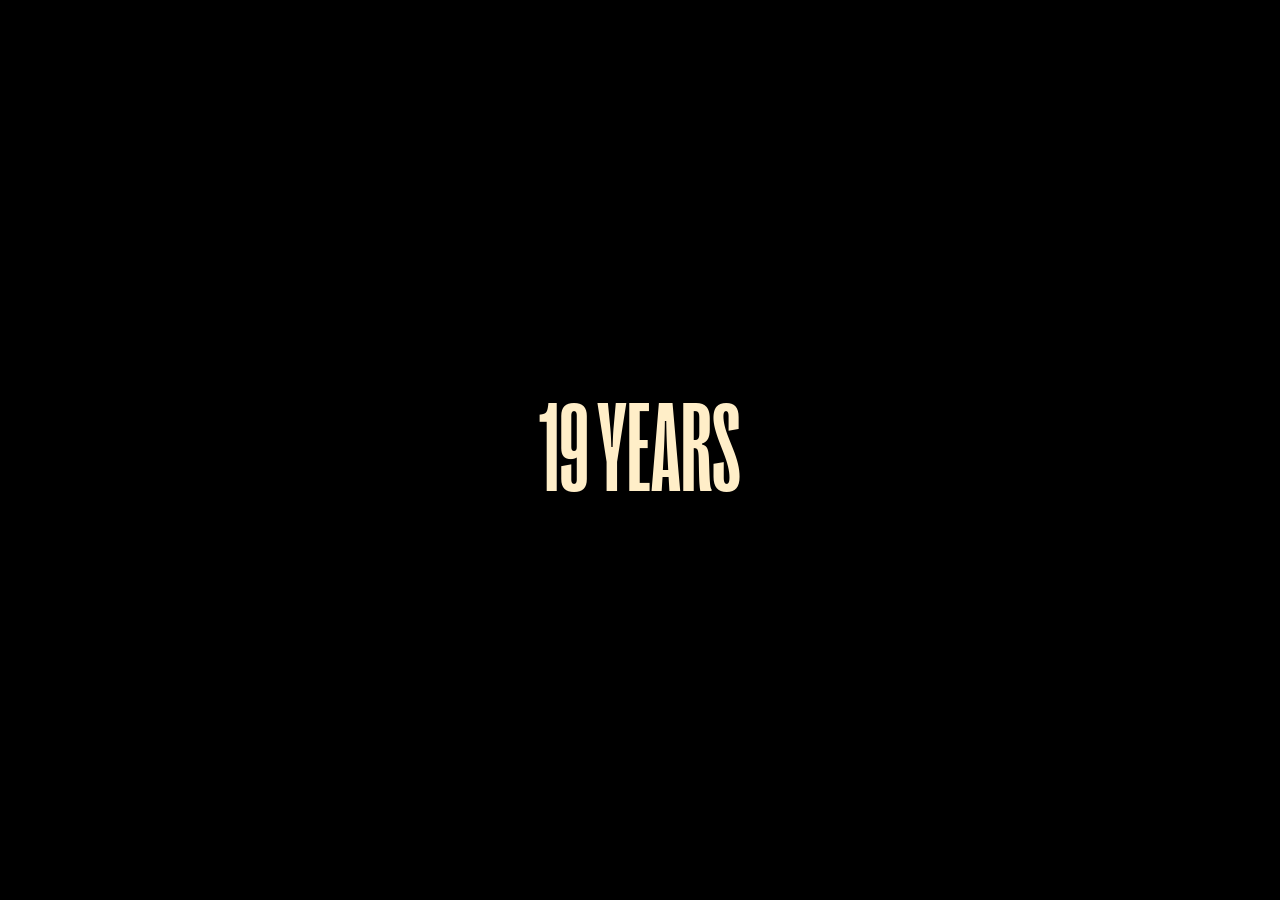
==== index.html @ 589e611d "Initial commit — Won J. You video archive Static portfolio site cataloging 20+ years of work as shor" ====
<!DOCTYPE html>
<html lang="en">
<head>
  <meta charset="UTF-8">
  <meta name="viewport" content="width=device-width, initial-scale=1">
  <title>Won J. You — Video Archive</title>
  <meta name="description" content="A video archive of work and play from Won J. You — twenty years of pixels in motion.">
  <link rel="icon" type="image/svg+xml" href="assets/favicon-mark.svg">
  <link rel="preload" href="fonts/PPRightGrotesk-TallBold.woff2" as="font" type="font/woff2" crossorigin>
  <link rel="stylesheet" href="styles/site.css">
</head>
<body class="is-intro">
  <a class="skip-link" href="#main">Skip to main</a>

  <!-- Full-bleed blurred background video (mirrors current center frame) -->
  <video class="bg-video" data-bg-video muted playsinline preload="none" loop disablepictureinpicture aria-hidden="true"></video>
  <div class="bg-noise" aria-hidden="true"></div>
  <div class="bg-vignette" aria-hidden="true"></div>

  <!-- Top chrome -->
  <header class="chrome chrome--top" role="banner">
    <div class="chrome__brand">
      <a class="brand" href="index.html" aria-label="Won J. You — home">
        <img class="brand__mark" src="assets/won-logo.svg" alt="Won J. You">
      </a>
    </div>
    <div class="filters" data-filters role="tablist" aria-label="Filter projects">
      <!-- populated by work.js -->
    </div>
  </header>

  <!-- Vertical scale markers (decorative) -->
  <div class="scale scale--left"  aria-hidden="true" data-scale-left></div>
  <div class="scale scale--right" aria-hidden="true" data-scale-right></div>

  <!-- Main viewport: SLIDER + LIST views -->
  <main id="main" class="stage" data-stage>

    <!-- SLIDER view (default) -->
    <section class="slider" data-slider data-view="slider">

      <!-- Tagline split — wraps the center frame -->
      <div class="tagline tagline--left"  aria-hidden="true">
        <span class="tagline__line">20+ Years</span>
      </div>
      <div class="tagline tagline--right" aria-hidden="true">
        <span class="tagline__line">In Motion</span>
      </div>

      <!-- Frame group: meta tightly stacked around the center video -->
      <div class="frame-group">
        <p class="frame-meta frame-meta--above" data-frame-kind></p>

        <button class="frame" type="button" data-frame aria-label="Open current project">
          <span class="frame__corner frame__corner--tl" aria-hidden="true"></span>
          <span class="frame__corner frame__corner--tr" aria-hidden="true"></span>
          <span class="frame__corner frame__corner--bl" aria-hidden="true"></span>
          <span class="frame__corner frame__corner--br" aria-hidden="true"></span>
          <video class="frame__video" data-frame-video muted playsinline preload="auto" loop disablepictureinpicture></video>
        </button>

        <p class="frame-meta frame-meta--below" data-frame-pagination>
          <span class="frame-meta__num"   data-frame-num>00.</span>
          <span class="frame-meta__title" data-frame-title></span>
          <span class="frame-meta__total" data-frame-total>.42</span>
        </p>
      </div>

      <!-- Floating prev thumb (top): poster always visible, video plays on hover -->
      <button class="floater floater--top" type="button" data-floater-prev aria-label="Previous project">
        <video class="floater__video" data-floater-prev-video muted playsinline preload="none" loop disablepictureinpicture></video>
      </button>

      <!-- Floating next thumb (bottom): same pattern -->
      <button class="floater floater--bottom" type="button" data-floater-next aria-label="Next project">
        <video class="floater__video" data-floater-next-video muted playsinline preload="none" loop disablepictureinpicture></video>
      </button>
    </section>

    <!-- LIST view (hidden until toggle) -->
    <section class="list" data-list data-view="list" hidden>
      <ol class="list__rows" data-list-rows></ol>
    </section>
  </main>

  <!-- Bottom chrome -->
  <footer class="chrome chrome--bottom" role="contentinfo">
    <div class="chrome__bl">
      <span class="chrome__copy">© <span data-current-year></span> Won J. You</span>
    </div>
    <div class="viewtoggle" data-view-toggle role="tablist" aria-label="View mode">
      <button class="viewtoggle__btn viewtoggle__btn--active" type="button" data-view-set="slider" role="tab" aria-selected="true">Slider</button>
      <span class="viewtoggle__sep">/</span>
      <button class="viewtoggle__btn" type="button" data-view-set="list" role="tab" aria-selected="false">List</button>
    </div>
  </footer>

  <!-- Modal player overlay -->
  <div class="modal" data-modal hidden aria-hidden="true" role="dialog" aria-modal="true" aria-labelledby="modal-title">
    <div class="modal__backdrop" data-modal-close></div>
    <div class="modal__panel" role="document">
      <header class="modal__head">
        <button class="modal__close" type="button" data-modal-close aria-label="Close">
          <svg viewBox="0 0 24 24" width="22" height="22" aria-hidden="true">
            <path d="M5 5 L19 19 M19 5 L5 19" stroke="currentColor" stroke-width="2" fill="none" stroke-linecap="square"/>
          </svg>
          <span>Close</span>
        </button>
        <h3 class="modal__title" id="modal-title" data-modal-title></h3>
        <p class="modal__pos">
          <span data-modal-num>00</span>
          <span class="modal__sep">/</span>
          <span data-modal-total>00</span>
        </p>
      </header>

      <div class="modal__stage">
        <span class="modal__corner modal__corner--tl" aria-hidden="true"></span>
        <span class="modal__corner modal__corner--tr" aria-hidden="true"></span>
        <span class="modal__corner modal__corner--bl" aria-hidden="true"></span>
        <span class="modal__corner modal__corner--br" aria-hidden="true"></span>
        <video class="modal__video" data-modal-video controls preload="auto" playsinline></video>
      </div>

      <p class="modal__desc" data-modal-desc></p>
      <nav class="modal__parts" data-modal-parts aria-label="Parts"></nav>

      <footer class="modal__foot">
        <button class="modal__nav modal__nav--prev" type="button" data-modal-prev>
          <span class="modal__nav-label">← Prev</span>
          <span class="modal__nav-title" data-modal-prev-title></span>
        </button>
        <p class="modal__hint"><kbd>Esc</kbd> close · <kbd>←</kbd> <kbd>→</kbd> parts · <kbd>[</kbd> <kbd>]</kbd> projects</p>
        <button class="modal__nav modal__nav--next" type="button" data-modal-next>
          <span class="modal__nav-label">Next →</span>
          <span class="modal__nav-title" data-modal-next-title></span>
        </button>
      </footer>
    </div>
  </div>

  <!-- Page-fade overlay (initial reveal) -->
  <div class="page-fade" data-page-fade aria-hidden="true"></div>

  <script src="scripts/vendor/gsap.min.js"></script>
  <script src="scripts/vendor/ScrollTrigger.min.js"></script>
  <script src="scripts/site.js" defer></script>
  <script src="scripts/work.js" defer></script>
</body>
</html>
---- styles/site.css ----
/* ============================================================
   Won J. You — Video Archive (Rebuild)
   Built on a subset of the Seventy-Seven design system.
   ============================================================ */

/* ---------- Webfonts ---------- */

@font-face {
  font-family: "PP Right Grotesk";
  src: url("../fonts/PPRightGrotesk-TallBold.woff2") format("woff2"),
       url("../fonts/PPRightGrotesk-TallBold.woff") format("woff");
  font-weight: 700;
  font-style: normal;
  font-display: swap;
}
@font-face { font-family: "Neue Haas Grotesk Display"; src: url("../fonts/NHaasGroteskDSPro-35XLt.otf") format("opentype"); font-weight: 300; font-style: normal; font-display: swap; }
@font-face { font-family: "Neue Haas Grotesk Display"; src: url("../fonts/NHaasGroteskDSPro-45Lt.otf") format("opentype"); font-weight: 350; font-style: normal; font-display: swap; }
@font-face { font-family: "Neue Haas Grotesk Display"; src: url("../fonts/NHaasGroteskDSPro-55Rg.otf") format("opentype"); font-weight: 400; font-style: normal; font-display: swap; }
@font-face { font-family: "Neue Haas Grotesk Display"; src: url("../fonts/NHaasGroteskDSPro-65Md.otf") format("opentype"); font-weight: 500; font-style: normal; font-display: swap; }
@font-face { font-family: "Neue Haas Grotesk Text"; src: url("../fonts/NHaasGroteskTXPro-55Rg.otf") format("opentype"); font-weight: 400; font-style: normal; font-display: swap; }
@font-face { font-family: "Neue Haas Grotesk Text"; src: url("../fonts/NHaasGroteskTXPro-65Md.otf") format("opentype"); font-weight: 500; font-style: normal; font-display: swap; }

/* ---------- Tokens ---------- */

:root {
  /* Color — warm palette */
  --bg:          #000000;
  --text:        #fffbf2;                    /* warm off-white */
  --text-muted:  rgba(255, 251, 242, 0.55);
  --text-faint:  rgba(255, 251, 242, 0.20);
  --rule:        rgba(255, 251, 242, 0.18);
  --rule-soft:   rgba(255, 251, 242, 0.08);
  --lemon:       #ffeec8;                    /* signature title color */
  --grey:        #bdbab3;                    /* warm muted grey */

  --font-display: "PP Right Grotesk", "Anton", "Bebas Neue", Impact, sans-serif;
  --font-sans:    "Neue Haas Grotesk Display", "Helvetica Neue", Helvetica, Arial, sans-serif;
  --font-text:    "Neue Haas Grotesk Text", "Neue Haas Grotesk Display", "Helvetica Neue", Helvetica, Arial, sans-serif;

  /* Type scale */
  --fs-mega:     clamp(80px, 14vw, 220px);   /* hero tagline split */
  --fs-h1:       clamp(48px, 6vw, 80px);     /* modal title */
  --fs-h2:       clamp(28px, 3vw, 40px);     /* secondary headings */
  --fs-body-lg:  22px;                        /* modal description */
  --fs-body:     16px;                        /* body, list items */
  --fs-mono:     11px;                        /* scale markers, mono labels */
  --fs-eyebrow:  10px;                        /* uppercase tracked */

  --ease-out:    cubic-bezier(0.25, 1, 0.5, 1);
  --ease-power3: cubic-bezier(0.16, 1, 0.3, 1);
  --dur-fast:    0.2s;
  --dur-base:    0.4s;
  --dur-slow:    0.8s;

  --sp-1:  4px;  --sp-2:  8px;  --sp-3:  12px; --sp-4:  16px;
  --sp-5:  24px; --sp-6:  32px; --sp-7:  48px; --sp-8:  64px;
  --sp-9:  96px; --sp-10: 128px;

  --max-w: 1440px;
  --pad-x: clamp(24px, 4vw, 80px);
}

/* ---------- Reset & defaults ---------- */

*, *::before, *::after { box-sizing: border-box; }
html, body { margin: 0; padding: 0; }
html {
  background: var(--bg);
  -webkit-font-smoothing: antialiased;
  -moz-osx-font-smoothing: grayscale;
  overflow-x: hidden;             /* hide intro slide-in overflow */
}
body {
  background: var(--bg);
  color: var(--text);
  font-family: var(--font-text);
  font-size: var(--fs-body);
  line-height: 1.5;
  overflow-x: hidden;
}
img, video { display: block; max-width: 100%; }
button { font: inherit; color: inherit; background: none; border: 0; cursor: pointer; padding: 0; }
a { color: inherit; text-decoration: none; transition: color var(--dur-base) var(--ease-out); }
ol, ul { list-style: none; margin: 0; padding: 0; }
::selection { background: var(--text); color: var(--bg); }

.skip-link {
  position: absolute; left: -9999px; top: 0;
  padding: 8px 12px;
  background: var(--text); color: var(--bg);
  font-family: var(--font-text);
  font-size: 13px; letter-spacing: 0.04em;
  z-index: 100;
}
.skip-link:focus { left: var(--pad-x); top: 12px; }

.sr-only {
  position: absolute;
  width: 1px; height: 1px;
  padding: 0; margin: -1px;
  overflow: hidden;
  clip: rect(0 0 0 0);
  white-space: nowrap;
  border: 0;
}

/* ---------- Nav ---------- */

.nav {
  position: sticky; top: 0; z-index: 30;
  display: flex; align-items: center; justify-content: space-between;
  padding: 18px var(--pad-x);
  background: transparent;
  transition: background-color var(--dur-base) var(--ease-out),
              border-color var(--dur-base) var(--ease-out);
}
.nav.is-pinned {
  background: var(--bg);
  border-bottom: 1px solid var(--rule-soft);
}
.nav__brand { display: inline-flex; align-items: center; }
.nav__logo  { width: auto; height: 26px; }
.nav__right { display: inline-flex; align-items: center; gap: 16px; }

.nav__pill {
  display: inline-flex; align-items: center; gap: 10px;
  padding: 10px 16px;
  border: 1px solid var(--rule);
  font-family: var(--font-text); font-weight: 500;
  font-size: 11px; letter-spacing: 0.22em; text-transform: uppercase;
  color: var(--text);
  transition: color var(--dur-base) var(--ease-out),
              border-color var(--dur-base) var(--ease-out),
              background-color var(--dur-base) var(--ease-out);
}
.nav__pill[aria-current="page"] {
  color: var(--bg);
  background: var(--text);
  border-color: var(--text);
}
.nav__pill-num   { color: var(--text-muted); }
.nav__pill[aria-current="page"] .nav__pill-num { color: rgba(0,0,0,0.55); }

.nav__back {
  display: inline-flex; align-items: center; gap: 10px;
  padding: 10px 0;
  font-family: var(--font-text); font-weight: 500;
  font-size: 11px; letter-spacing: 0.22em; text-transform: uppercase;
  color: var(--text);
}
.nav__back-arrow { width: 14px; height: 14px; transition: transform var(--dur-base) var(--ease-out); }
.nav__back:hover .nav__back-arrow { transform: translateX(-3px); }

/* ---------- Loading / error ---------- */

.loading {
  padding: var(--sp-9) var(--pad-x);
  text-align: center;
  color: var(--text-muted);
  font-family: var(--font-text);
  font-size: 13px; letter-spacing: 0.18em; text-transform: uppercase;
}

.error {
  padding: var(--sp-9) var(--pad-x);
  max-width: 640px; margin: 0 auto;
  text-align: center;
  color: var(--text-muted);
}
.error h2 {
  font-family: var(--font-display);
  text-transform: uppercase;
  font-size: clamp(28px, 4vw, 56px);
  line-height: 1; margin: 0 0 var(--sp-4) 0;
  color: var(--text);
}

/* ============================================================
   Homepage
   ============================================================ */

/* ---------- Full-bleed background video, noise, vignette ---------- */

.bg-video {
  position: fixed;
  inset: 0;
  width: 100%; height: 100%;
  object-fit: cover;
  z-index: 0;
  filter: blur(36px) brightness(0.55) saturate(1.1);
  transform: scale(1.1);   /* hide blurred edges */
  pointer-events: none;
  opacity: 0.85;
}

.bg-noise {
  position: fixed;
  inset: -20%;
  width: 140%; height: 140%;
  z-index: 1;
  pointer-events: none;
  opacity: 0.32;
  mix-blend-mode: overlay;
  background-image: url("data:image/svg+xml;utf8,<svg xmlns='http://www.w3.org/2000/svg' width='220' height='220'><filter id='n'><feTurbulence type='fractalNoise' baseFrequency='0.85' numOctaves='2' stitchTiles='stitch'/><feColorMatrix type='saturate' values='0'/><feComponentTransfer><feFuncR type='linear' slope='1.6' intercept='-0.3'/><feFuncG type='linear' slope='1.6' intercept='-0.3'/><feFuncB type='linear' slope='1.6' intercept='-0.3'/></feComponentTransfer></filter><rect width='100%25' height='100%25' filter='url(%23n)'/></svg>");
  background-size: 220px 220px;
  animation: bg-noise-shift 0.65s steps(6) infinite;
  will-change: transform;
}

@keyframes bg-noise-shift {
  0%   { transform: translate(0, 0); }
  10%  { transform: translate(-3%, 4%); }
  20%  { transform: translate(5%, -3%); }
  30%  { transform: translate(-4%, 4%); }
  40%  { transform: translate(3%, -5%); }
  50%  { transform: translate(-4%, 6%); }
  60%  { transform: translate(-7%, -3%); }
  70%  { transform: translate(2%, 3%); }
  80%  { transform: translate(3%, -5%); }
  90%  { transform: translate(0, 6%); }
  100% { transform: translate(-3%, 3%); }
}

.bg-vignette {
  position: fixed;
  inset: 0;
  z-index: 1;
  pointer-events: none;
  background:
    radial-gradient(ellipse at center, rgba(0,0,0,0) 30%, rgba(0,0,0,0.85) 100%);
}

/* In list-mode and modal-open states, drop the bg distractions. */
body.is-list .bg-video,
body.is-list .bg-noise,
body.is-modal .bg-video,
body.is-modal .bg-noise { opacity: 0; }
body.is-list .bg-vignette,
body.is-modal .bg-vignette { background: var(--bg); }

/* ---------- Top + Bottom chrome ---------- */

.chrome {
  position: fixed;
  left: 0; right: 0;
  z-index: 30;
  display: grid;
  align-items: center;
  padding: 22px clamp(20px, 3vw, 40px);
  pointer-events: none;
  font-family: var(--font-text);
  font-size: var(--fs-mono);
  letter-spacing: 0.22em;
  text-transform: uppercase;
}
.chrome > * { pointer-events: auto; }

.chrome--top {
  top: 0;
  display: flex;             /* override .chrome's `display: grid` */
  align-items: center;
  gap: 28px;
}
.chrome--bottom {
  bottom: 0;
  display: flex;
  align-items: center;
  gap: 28px;
}

/* Top-right filters get pushed to the far right with margin-left:auto */
.chrome--top .filters { margin-left: auto; }
/* Bottom-right viewtoggle pushed to the far right */
.chrome--bottom .viewtoggle { margin-left: auto; }

/* Brand — logo mark */
.brand { display: inline-flex; align-items: center; color: var(--text); }
.brand__mark {
  width: auto;
  height: 32px;
  display: block;
}

/* Center indicator */
.chrome__indicator {
  display: inline-flex; align-items: center; gap: 10px;
  margin: 0;
  color: var(--text-muted);
  justify-self: center;
}
.chrome__dot {
  display: inline-block; width: 6px; height: 6px;
  border-radius: 50%;
  background: var(--lemon);
}

/* Top-right nav */
.chrome__nav { justify-self: end; display: inline-flex; gap: 24px; }

.navlink {
  display: inline-flex; align-items: center; gap: 8px;
  color: var(--text-muted);
  transition: color var(--dur-base) var(--ease-out);
}
.navlink__dot {
  display: inline-block; width: 5px; height: 5px;
  border-radius: 50%;
  background: var(--lemon);
  opacity: 0;
  transition: opacity var(--dur-base) var(--ease-out);
}
.navlink--current { color: var(--lemon); }
.navlink--current .navlink__dot { opacity: 1; }
.navlink:hover { color: var(--lemon); }

/* Bottom-left: copyright + view toggle */
.chrome__bl, .chrome__br {
  display: inline-flex; align-items: center; gap: 24px;
}
.chrome__bl { justify-self: start; }
.chrome__br { justify-self: end; flex-direction: row-reverse; }

.chrome__copy { color: var(--text-muted); }

.viewtoggle { display: inline-flex; align-items: center; gap: 8px; }
.viewtoggle__btn {
  font: inherit;
  letter-spacing: inherit;
  text-transform: inherit;
  color: var(--text-muted);
  padding: 4px 0;
  border-bottom: 1px solid transparent;
  transition: color var(--dur-base) var(--ease-out), border-color var(--dur-base) var(--ease-out);
}
.viewtoggle__btn--active { color: var(--lemon); border-bottom-color: var(--lemon); }
.viewtoggle__btn:hover   { color: var(--lemon); }
.viewtoggle__sep { color: var(--text-faint); }

.chrome__credits {
  color: var(--text-muted);
  border-bottom: 1px solid transparent;
  padding-bottom: 2px;
  transition: color var(--dur-base) var(--ease-out), border-color var(--dur-base) var(--ease-out);
}
.chrome__credits:hover { color: var(--lemon); border-bottom-color: var(--lemon); }

/* ---------- Vertical scale markers ---------- */

.scale {
  position: fixed;
  top: 0; bottom: 0;
  width: auto;
  z-index: 5;
  pointer-events: none;
  font-family: var(--font-text);
  font-size: 9px;
  letter-spacing: 0.18em;
  color: rgba(255, 251, 242, 0.10);   /* ~half of --text-faint for a quieter scale */
  font-variant-numeric: tabular-nums;
  display: flex; flex-direction: column; justify-content: space-between;
  padding: 0;                   /* fully flush; first at top, last at bottom of viewport */
  overflow: hidden;
  user-select: none;
}
.scale--left  { left: 0;  align-items: flex-start; }
.scale--right { right: 0; align-items: flex-end; }

.scale__num {
  display: block;
  line-height: 1;
  /* no margin — parent's justify-content:space-between distributes the 78 markers evenly */
}

/* ---------- Stage (slider + list container) ---------- */

.stage {
  position: relative;
  min-height: 100vh;
  z-index: 2;
}

/* ---------- Slider view ---------- */

.slider {
  position: relative;
  min-height: 100vh;
  display: grid;
  align-items: center;
  justify-items: center;
  padding: 120px 0;
  z-index: 2;
}
.slider[hidden] { display: none; }

/* Tagline split — each half spans from viewport edge to (frame_edge - gap).
   The .tagline__line inside is text-aligned toward the frame, and JS (fitTagline)
   sizes the font so the text fills its container width exactly — no negative space. */
.tagline {
  --frame-w: clamp(380px, 38vw, 640px);
  --frame-half-w: calc(var(--frame-w) / 2);
  --frame-gap: 12px;
  position: absolute;
  top: 50%;
  transform: translateY(-50%);
  font-family: var(--font-display);
  font-weight: 700;
  line-height: 0.86;
  letter-spacing: 0.005em;
  text-transform: uppercase;
  color: var(--lemon);
  pointer-events: none;
  width: calc(50% - var(--frame-half-w) - var(--frame-gap));
  white-space: nowrap;
  overflow: hidden;
}
.tagline--left  { left: 0;  text-align: right; }
.tagline--right { right: 0; text-align: left; }

/* Intro counter mode: left tagline temporarily spans the viewport with centered text */
.tagline--left.is-centering {
  left: 0;
  right: 0;
  width: auto;
  text-align: center;
}
.tagline__line {
  display: inline-block;
  /* font-size set by fitTagline() in work.js to fill the container width */
  font-size: 100px;
}

/* Center frame with corner brackets */
.frame {
  position: relative;
  z-index: 2;
  width: clamp(380px, 38vw, 640px);
  aspect-ratio: 16 / 10;
  background: #0a0a0a;
  overflow: visible;
  display: block;
  cursor: pointer;
}

.frame__corner {
  position: absolute;
  width: 22px; height: 22px;
  border: 1px solid var(--lemon);
  z-index: 3;
  pointer-events: none;
}
.frame__corner--tl { top: -10px;    left: -10px;    border-right: 0; border-bottom: 0; }
.frame__corner--tr { top: -10px;    right: -10px;   border-left: 0;  border-bottom: 0; }
.frame__corner--bl { bottom: -10px; left: -10px;    border-right: 0; border-top: 0; }
.frame__corner--br { bottom: -10px; right: -10px;   border-left: 0;  border-top: 0; }

.frame__video {
  width: 100%; height: 100%;
  object-fit: cover;
  display: block;
}

/* Frame group: meta stacked tight around the center video. */
.frame-group {
  position: relative;
  z-index: 2;
  display: flex;
  flex-direction: column;
  align-items: center;
  gap: 14px;
}

.frame-meta {
  font-family: var(--font-text);
  font-size: var(--fs-mono);
  letter-spacing: 0.22em;
  text-transform: uppercase;
  margin: 0;
  color: var(--text-muted);
  white-space: nowrap;
}
.frame-meta--below {
  display: inline-flex; align-items: center; gap: 16px;
}
.frame-meta__num   { font-variant-numeric: tabular-nums; }
.frame-meta__title { color: var(--text); font-weight: 500; }
.frame-meta__total { font-variant-numeric: tabular-nums; }

/* Floating prev/next thumbs — half off-viewport at rest (top one peeks down, bottom one peeks up).
   On hover/focus, slide fully into view.
   CSS `translate` owns BOTH horizontal centering (-50%) and the vertical peek offset, so GSAP's
   scroll-transition `y` tweens (which write to the `transform` property) compose without conflict.
   Poster shows immediately (cheap), video loads + plays on hover (preload="none"). */
.floater {
  position: fixed;
  width: clamp(200px, 18vw, 300px);
  aspect-ratio: 16 / 10;
  background: #0a0a0a;
  overflow: hidden;
  cursor: pointer;
  display: block;
  z-index: 4;
  border: 0;
  padding: 0;
  left: 50%;
  opacity: 0.55;
  transition: opacity var(--dur-base) var(--ease-out),
              translate var(--dur-base) var(--ease-out);
}
.floater:hover,
.floater:focus-visible { opacity: 1; }

.floater--top    { top: 0;    translate: -50% -50%; }
.floater--bottom { bottom: 0; translate: -50%  50%; }

.floater--top:hover,
.floater--top:focus-visible,
.floater--bottom:hover,
.floater--bottom:focus-visible { translate: -50% 0; }

/* During the intro animation, force floaters fully transparent and disable their
   opacity transition. Otherwise GSAP's Phase-7 from-tween (opacity:0) would trigger
   the CSS transition (0.55 → 0), briefly flashing the floater visible while the
   page-fade overlay fades out. The is-intro class is removed in JS when the intro
   timeline completes. */
body.is-intro .floater { opacity: 0; transition: none; }

.floater__video {
  width: 100%; height: 100%;
  object-fit: cover;
  display: block;
  background: #0a0a0a;
}

/* Crossfade helper class — used by JS during slider advance */
.is-fading { opacity: 0; transition: opacity var(--dur-fast) var(--ease-out); }

/* ---------- Filter chips (stacked vertically, right-aligned) ---------- */

.filters {
  display: flex;
  flex-direction: column;
  align-items: flex-end;
  gap: 4px;
  line-height: 1.4;
}

.filter {
  display: inline-flex; align-items: center; gap: 8px;
  font: inherit;
  letter-spacing: inherit;
  text-transform: inherit;
  color: var(--text-muted);
  background: transparent;
  border: 0;
  padding: 0;
  cursor: pointer;
  transition: color var(--dur-base) var(--ease-out);
}
.filter__dot {
  display: inline-block; width: 5px; height: 5px;
  border-radius: 50%;
  background: var(--lemon);
  opacity: 0;
  transition: opacity var(--dur-base) var(--ease-out);
}
.filter--active        { color: var(--lemon); }
.filter--active .filter__dot { opacity: 1; }
.filter:hover          { color: var(--lemon); }
.filter__count         { color: var(--text-faint); margin-left: 4px; }

/* ---------- List view ---------- */

.list {
  position: relative;
  min-height: 100vh;
  padding: 120px clamp(40px, 8vw, 120px);
  display: block;
}
.list[hidden] { display: none; }

.list__rows {
  border-top: 1px solid var(--rule);
  margin: 0;
  padding: 0;
  list-style: none;
}

.list__row {
  border-bottom: 1px solid var(--rule);
  position: relative;
}
.list__btn {
  width: 100%;
  display: grid;
  grid-template-columns: 60px 1fr 120px 240px;
  align-items: center;
  gap: 24px;
  padding: 22px 0;
  text-align: left;
  background: transparent;
  border: 0;
  color: var(--text);
  cursor: pointer;
  font: inherit;
  transition: padding-left var(--dur-base) var(--ease-out);
}
.list__btn:hover { padding-left: 8px; }
.list__num {
  font-family: var(--font-text);
  font-size: var(--fs-mono);
  letter-spacing: 0.22em; text-transform: uppercase;
  color: var(--text-muted);
  font-variant-numeric: tabular-nums;
  transition: color var(--dur-base) var(--ease-out);
}
.list__btn:hover .list__num { color: var(--lemon); }
.list__title {
  font-family: var(--font-display);
  font-weight: 700;
  font-size: clamp(28px, 3.4vw, 48px);
  letter-spacing: 0.005em;
  line-height: 1;
  text-transform: uppercase;
  margin: 0;
  transition: color var(--dur-base) var(--ease-out);
}
.list__btn:hover .list__title { color: var(--lemon); }
.list__kind {
  font-family: var(--font-text);
  font-size: var(--fs-mono);
  letter-spacing: 0.22em; text-transform: uppercase;
  color: var(--text-muted);
}
.list__media {
  position: relative;
  aspect-ratio: 16 / 10;
  background: #0a0a0a;
  overflow: hidden;
}
.list__video {
  position: absolute; inset: 0;
  width: 100%; height: 100%;
  object-fit: cover;
  filter: grayscale(100%);
  transition: filter var(--dur-slow) var(--ease-out);
}
.list__btn:hover .list__video { filter: grayscale(0%); }

@media (max-width: 900px) {
  .list__btn      { grid-template-columns: 40px 1fr 80px; gap: 16px; }
  .list__media    { display: none; }
}

/* ---------- Modal player ---------- */

.modal {
  position: fixed; inset: 0; z-index: 50;
  display: flex; align-items: center; justify-content: center;
  padding: clamp(16px, 4vw, 56px);
  opacity: 0;
  transition: opacity var(--dur-base) var(--ease-out);
}
.modal[hidden] { display: none; }
.modal.is-open { opacity: 1; }

.modal__backdrop {
  position: absolute; inset: 0;
  background: rgba(0, 0, 0, 0.92);
  backdrop-filter: blur(16px);
  -webkit-backdrop-filter: blur(16px);
}

.modal__panel {
  position: relative;
  width: min(1280px, 100%);
  max-height: calc(100vh - 32px);
  display: flex; flex-direction: column;
  background: var(--bg);
  color: var(--text);
  padding: 24px clamp(24px, 4vw, 56px);
  opacity: 0;
  transform: scale(0.95);
  transition: opacity var(--dur-base) var(--ease-out), transform var(--dur-base) var(--ease-out);
}
.modal.is-open .modal__panel { opacity: 1; transform: scale(1); }

.modal__head {
  display: grid;
  grid-template-columns: auto 1fr auto;
  align-items: center;
  gap: 24px;
  padding-bottom: 16px;
  border-bottom: 1px solid var(--rule);
  font-family: var(--font-text);
  font-size: var(--fs-mono);
  letter-spacing: 0.22em; text-transform: uppercase;
  color: var(--text-muted);
}
.modal__close {
  display: inline-flex; align-items: center; gap: 10px;
  color: var(--text);
  transition: color var(--dur-base) var(--ease-out);
}
.modal__close:hover { color: var(--lemon); }
.modal__close svg { width: 16px; height: 16px; }

.modal__title {
  font-family: var(--font-display);
  font-weight: 700;
  font-size: var(--fs-h1);
  text-transform: uppercase;
  letter-spacing: 0.005em;
  line-height: 0.95;
  color: var(--lemon);
  margin: 0;
  text-align: center;
}

.modal__pos {
  margin: 0;
  display: inline-flex; gap: 6px;
  font-variant-numeric: tabular-nums;
}
.modal__sep { color: var(--text-faint); }

.modal__stage {
  position: relative;
  margin: 24px 0;
  background: #000;
  aspect-ratio: 16 / 9;
  max-height: calc(100vh - 320px);
  display: flex; align-items: center; justify-content: center;
}
.modal__corner {
  position: absolute;
  width: 18px; height: 18px;
  border: 1px solid var(--lemon);
  pointer-events: none;
}
.modal__corner--tl { top: -10px; left: -10px; border-right: 0; border-bottom: 0; }
.modal__corner--tr { top: -10px; right: -10px; border-left: 0; border-bottom: 0; }
.modal__corner--bl { bottom: -10px; left: -10px; border-right: 0; border-top: 0; }
.modal__corner--br { bottom: -10px; right: -10px; border-left: 0; border-top: 0; }
.modal__video {
  width: 100%; height: 100%;
  object-fit: contain;
  background: #000;
}

.modal__desc {
  margin: 0 0 16px 0;
  font-family: var(--font-sans);
  font-size: var(--fs-body-lg);
  line-height: 1.4;
  color: var(--text);
  max-width: 64ch;
}

.modal__parts { display: flex; gap: 8px; flex-wrap: wrap; margin: 0 0 16px 0; }
.modal__part {
  font-family: var(--font-text); font-weight: 500;
  font-size: 11px; letter-spacing: 0.18em; text-transform: uppercase;
  padding: 8px 14px;
  border: 1px solid var(--rule);
  background: transparent;
  color: var(--text-muted);
  cursor: pointer;
  transition: color var(--dur-base) var(--ease-out),
              border-color var(--dur-base) var(--ease-out),
              background-color var(--dur-base) var(--ease-out);
}
.modal__part:hover { color: var(--text); border-color: var(--text); }
.modal__part.is-active {
  color: var(--bg); background: var(--lemon); border-color: var(--lemon);
}

.modal__foot {
  display: grid;
  grid-template-columns: 1fr auto 1fr;
  align-items: center;
  gap: 24px;
  padding-top: 16px;
  border-top: 1px solid var(--rule);
}

.modal__nav {
  display: flex; flex-direction: column; gap: 4px;
  background: transparent; border: 0;
  color: var(--text);
  cursor: pointer;
  font: inherit;
  text-align: left;
}
.modal__nav--next { text-align: right; }
.modal__nav-label {
  font-family: var(--font-text);
  font-size: var(--fs-mono);
  letter-spacing: 0.22em;
  text-transform: uppercase;
  color: var(--text-muted);
}
.modal__nav-title {
  font-family: var(--font-display);
  font-weight: 700;
  text-transform: uppercase;
  letter-spacing: 0.005em;
  font-size: clamp(16px, 1.6vw, 22px);
  line-height: 1;
  transition: color var(--dur-base) var(--ease-out);
}
.modal__nav:hover .modal__nav-title { color: var(--lemon); }

.modal__hint {
  font-family: var(--font-text);
  font-size: 10px;
  letter-spacing: 0.18em;
  text-transform: uppercase;
  color: var(--text-faint);
  margin: 0;
}
.modal__hint kbd {
  font-family: var(--font-text);
  border: 1px solid var(--rule);
  padding: 2px 6px;
  margin: 0 2px;
  font-size: 10px;
}

@media (max-width: 720px) {
  .modal__hint { display: none; }
}

/* ---------- Page fade (initial reveal only) ---------- */

.page-fade {
  position: fixed; inset: 0; z-index: 200;
  background: var(--bg);
  pointer-events: none;
  opacity: 1;
  transition: opacity 0.5s var(--ease-out);
}
.page-fade.is-hidden { opacity: 0; pointer-events: none; }
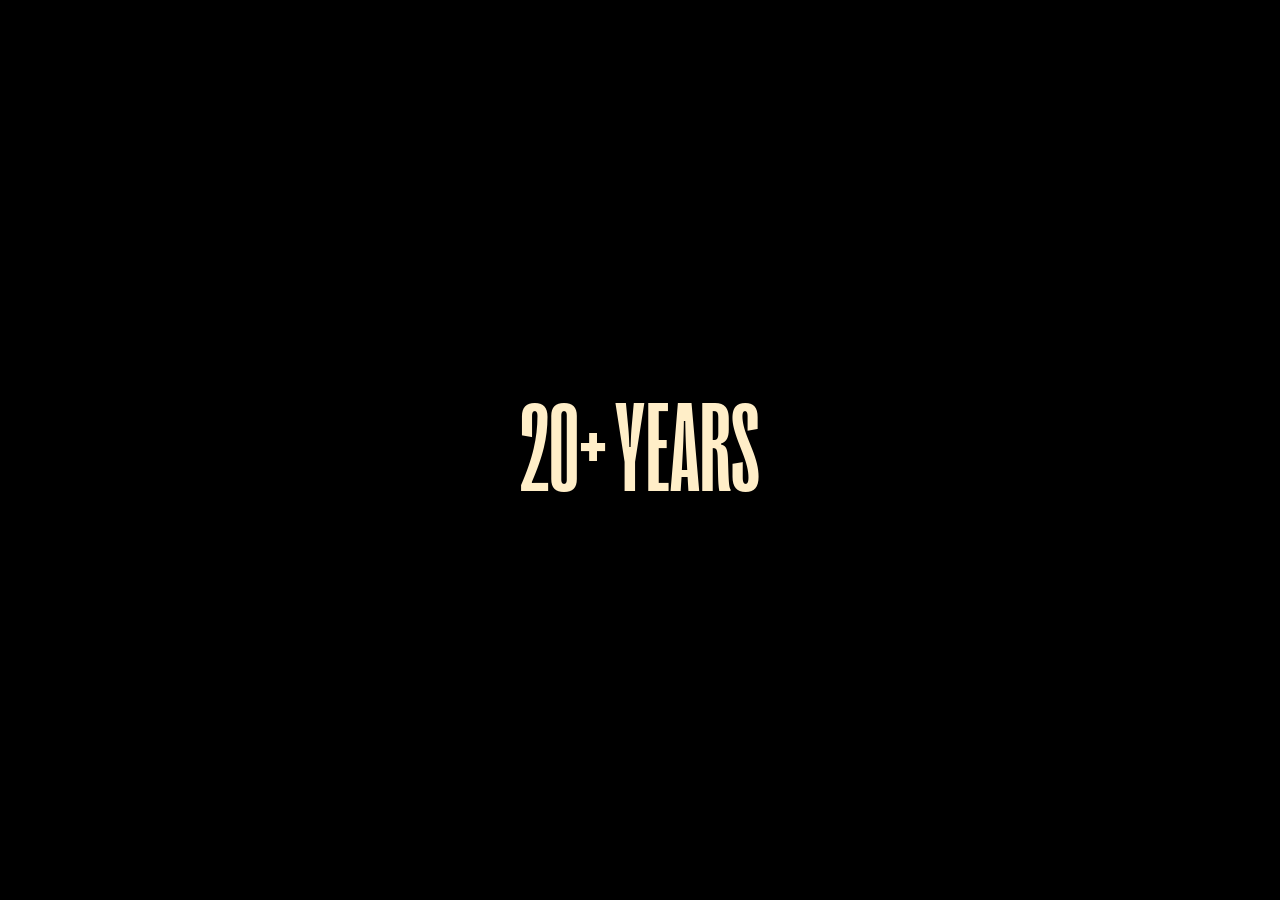
==== commit 9b3c6cc8: "Lock the slider to the viewport on mobile; add swipe, spinner, new projects Mobile portrait picked u" ====
--- a/index.html
+++ b/index.html
@@ -119,6 +119,7 @@
         <span class="modal__corner modal__corner--tr" aria-hidden="true"></span>
         <span class="modal__corner modal__corner--bl" aria-hidden="true"></span>
         <span class="modal__corner modal__corner--br" aria-hidden="true"></span>
+        <div class="modal__spinner" data-modal-spinner aria-hidden="true"></div>
         <video class="modal__video" data-modal-video controls preload="auto" playsinline></video>
       </div>
 
--- a/styles/site.css
+++ b/styles/site.css
@@ -68,7 +68,17 @@
   background: var(--bg);
   -webkit-font-smoothing: antialiased;
   -moz-osx-font-smoothing: grayscale;
-  overflow-x: hidden;             /* hide intro slide-in overflow */
+  /* The archive is a fixed, viewport-sized shell — the document itself never
+     scrolls. On mobile that matters twice over: `100vh` is the *large* viewport
+     (toolbars hidden), so a 100vh-tall document is always taller than what's
+     actually visible and the page picks up a phantom scroll equal to the URL
+     bar's height. That phantom scroll is what shifts the page vertically at the
+     start of a swipe. Locking the document removes it; the list view gets its
+     own scroll container instead. `overscroll-behavior: none` additionally kills
+     rubber-band bounce and pull-to-refresh, so a swipe moves nothing at all. */
+  height: 100%;
+  overflow: hidden;               /* also hides intro slide-in overflow */
+  overscroll-behavior: none;
 }
 body {
   background: var(--bg);
@@ -76,7 +86,9 @@
   font-family: var(--font-text);
   font-size: var(--fs-body);
   line-height: 1.5;
-  overflow-x: hidden;
+  height: 100%;
+  overflow: hidden;
+  overscroll-behavior: none;
 }
 img, video { display: block; max-width: 100%; }
 button { font: inherit; color: inherit; background: none; border: 0; cursor: pointer; padding: 0; }
@@ -375,19 +387,36 @@
 
 .stage {
   position: relative;
-  min-height: 100vh;
+  height: 100vh;
+  height: 100svh;                 /* small viewport = what's visible with toolbars shown */
   z-index: 2;
 }
 
 /* ---------- Slider view ---------- */
 
 .slider {
+  /* Vertical padding shrinks on short viewports so the frame group always has
+     room to sit inside the viewport instead of forcing the page taller. */
+  --slider-vpad: clamp(56px, 13svh, 120px);
+  /* Single source of truth for the center frame's width, shared with .tagline so
+     the two halves stay flush against the frame at every size. The last term is
+     a height budget: whatever's left after padding and the two meta lines, times
+     16/10, so the frame can never make the group taller than the viewport. */
+  --frame-w: max(160px, min(
+    clamp(380px, 38vw, 640px),
+    88vw,
+    calc((100svh - 2 * var(--slider-vpad) - 92px) * 1.6)
+  ));
+
   position: relative;
-  min-height: 100vh;
+  height: 100%;
   display: grid;
   align-items: center;
   justify-items: center;
-  padding: 120px 0;
+  padding: var(--slider-vpad) 0;
+  /* No browser panning from touches on the slider — the swipe drives the
+     transition and nothing else. Pinch-zoom stays available. */
+  touch-action: pinch-zoom;
   z-index: 2;
 }
 .slider[hidden] { display: none; }
@@ -396,7 +425,7 @@
    The .tagline__line inside is text-aligned toward the frame, and JS (fitTagline)
    sizes the font so the text fills its container width exactly — no negative space. */
 .tagline {
-  --frame-w: clamp(380px, 38vw, 640px);
+  /* --frame-w is inherited from .slider */
   --frame-half-w: calc(var(--frame-w) / 2);
   --frame-gap: 12px;
   position: absolute;
@@ -433,7 +462,7 @@
 .frame {
   position: relative;
   z-index: 2;
-  width: clamp(380px, 38vw, 640px);
+  width: var(--frame-w);
   aspect-ratio: 16 / 10;
   background: #0a0a0a;
   overflow: visible;
@@ -454,6 +483,10 @@
 .frame__corner--br { bottom: -10px; right: -10px;   border-left: 0;  border-top: 0; }
 
 .frame__video {
+  /* Taken out of flow (same pattern as .list__video) so a video whose intrinsic
+     ratio is taller than 16:10 can't stretch the button past its aspect-ratio
+     box — that stretch is what used to push the frame group out of the viewport. */
+  position: absolute; inset: 0;
   width: 100%; height: 100%;
   object-fit: cover;
   display: block;
@@ -525,6 +558,8 @@
 body.is-intro .floater { opacity: 0; transition: none; }
 
 .floater__video {
+  /* Same reason as .frame__video — keep the floater at its 16:10 box. */
+  position: absolute; inset: 0;
   width: 100%; height: 100%;
   object-fit: cover;
   display: block;
@@ -572,7 +607,11 @@
 
 .list {
   position: relative;
-  min-height: 100vh;
+  /* The document is locked, so the list carries its own scroller. `contain`
+     stops a list overscroll from chaining out to the page. */
+  height: 100%;
+  overflow-y: auto;
+  overscroll-behavior: contain;
   padding: 120px clamp(40px, 8vw, 120px);
   display: block;
 }
@@ -641,10 +680,7 @@
   position: absolute; inset: 0;
   width: 100%; height: 100%;
   object-fit: cover;
-  filter: grayscale(100%);
-  transition: filter var(--dur-slow) var(--ease-out);
-}
-.list__btn:hover .list__video { filter: grayscale(0%); }
+}
 
 @media (max-width: 900px) {
   .list__btn      { grid-template-columns: 40px 1fr 80px; gap: 16px; }
@@ -746,6 +782,25 @@
   object-fit: contain;
   background: #000;
 }
+.modal__spinner {
+  position: absolute;
+  inset: 0;
+  margin: auto;
+  width: 48px; height: 48px;
+  border: 2px solid rgba(255, 255, 255, 0.15);
+  border-top-color: var(--lemon);
+  border-radius: 50%;
+  pointer-events: none;
+  opacity: 0;
+  transition: opacity 0.2s ease-out;
+  animation: modal-spinner-rotate 0.9s linear infinite;
+  z-index: 1;
+}
+.modal__spinner.is-visible { opacity: 1; }
+@keyframes modal-spinner-rotate {
+  from { transform: rotate(0deg); }
+  to   { transform: rotate(360deg); }
+}
 
 .modal__desc {
   margin: 0 0 16px 0;
